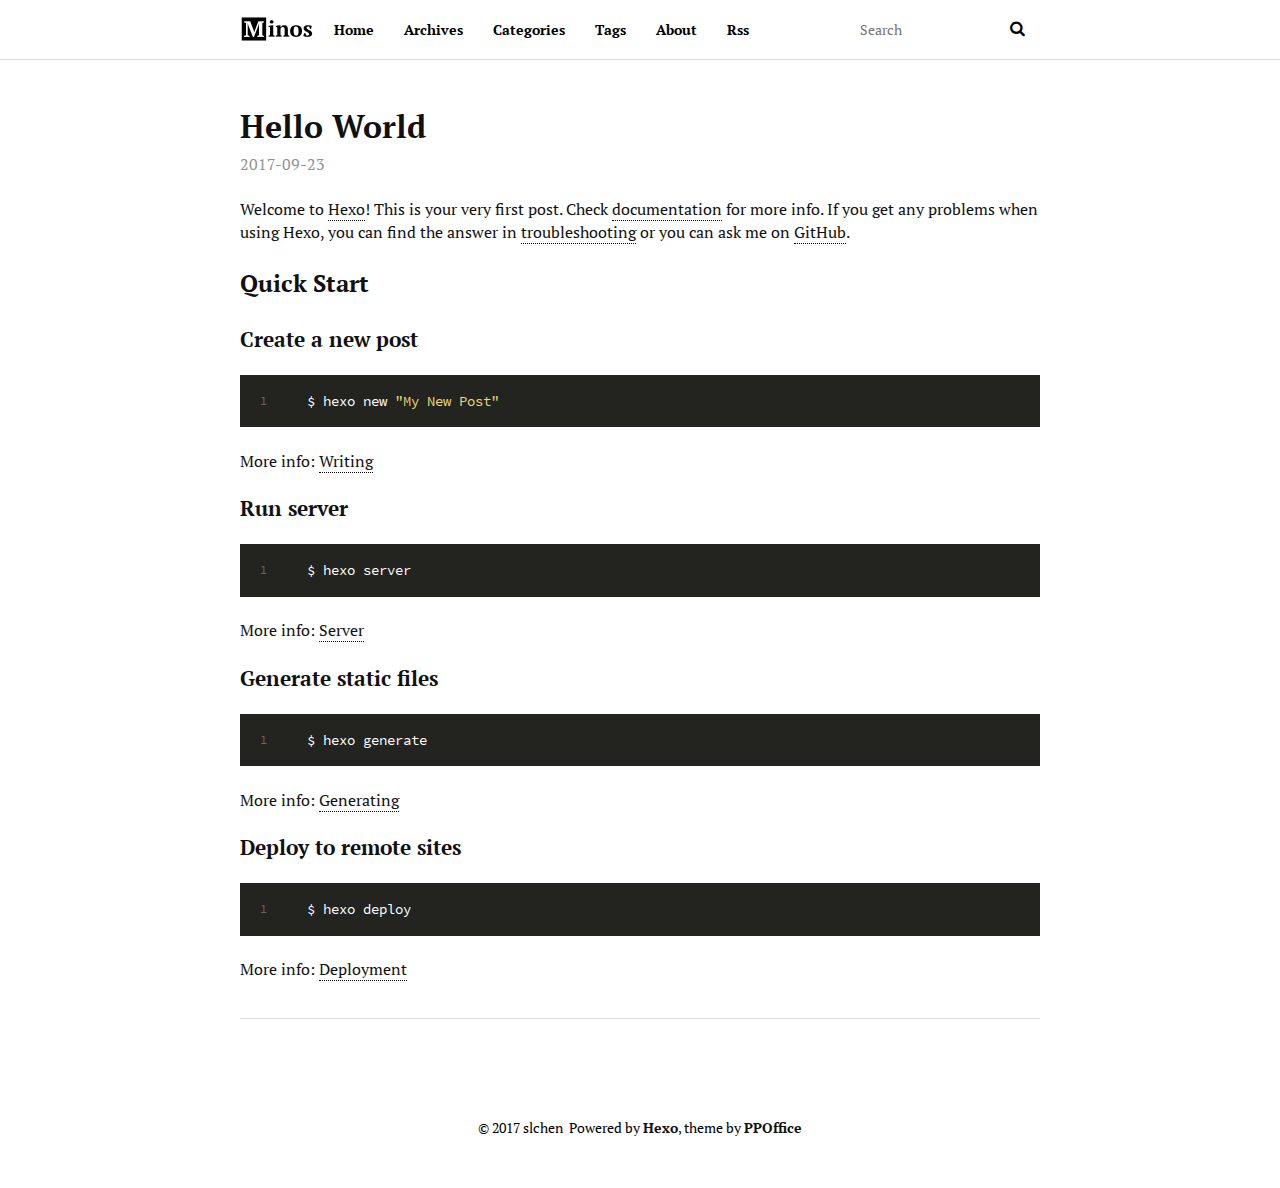
==== index.html @ b6ecbddf "Site updated: 2017-09-23 05:33:54" ====
<!DOCTYPE html>
<html>
<head>
  <meta charset="utf-8">
  
  <title>slchen&#39;s blog</title>
  <meta name="viewport" content="width=device-width, initial-scale=1, maximum-scale=1">
  <meta name="description" content="Wrtie something down">
<meta property="og:type" content="website">
<meta property="og:title" content="slchen&#39;s blog">
<meta property="og:url" content="http://yoursite.com/index.html">
<meta property="og:site_name" content="slchen&#39;s blog">
<meta property="og:description" content="Wrtie something down">
<meta property="og:locale" content="zh-TW">
<meta name="twitter:card" content="summary">
<meta name="twitter:title" content="slchen&#39;s blog">
<meta name="twitter:description" content="Wrtie something down">
  
  
    <link rel="icon" href="/favicon.png">
  
  <link href="/webfonts/ptserif/main.css" rel='stylesheet' type='text/css'>
  <link href="/webfonts/source-code-pro/main.css" rel="stylesheet" type="text/css">
  <link rel="stylesheet" href="/css/style.css">
  

</head>

<body>
  <div id="container">
    <header id="header">
  <div id="header-outer" class="outer">
    <div id="header-inner" class="inner">
      <a id="main-nav-toggle" class="nav-icon" href="javascript:;"></a>
      <a id="logo" class="logo" href="/"></a>
      <nav id="main-nav">
        
          <a class="main-nav-link" href="/">Home</a>
        
          <a class="main-nav-link" href="/archives">Archives</a>
        
          <a class="main-nav-link" href="/categories">Categories</a>
        
          <a class="main-nav-link" href="/tags">Tags</a>
        
          <a class="main-nav-link" href="/about">About</a>
        
          <a class="main-nav-link" href="/atom.xml">Rss</a>
        
      </nav>
      <nav id="sub-nav">
        <div id="search-form-wrap">
          <form action="//google.com/search" method="get" accept-charset="UTF-8" class="search-form"><input type="search" name="q" class="search-form-input" placeholder="Search"><button type="submit" class="search-form-submit">&#xF002;</button><input type="hidden" name="sitesearch" value="http://yoursite.com"></form>
        </div>
      </nav>
    </div>
  </div>
</header>
    <section id="main" class="outer">
      <article id="post-hello-world" class="article article-type-post" itemscope itemprop="blogPost">
  <div class="article-inner">
    
    
      <header class="article-header">
        
  
    <h1 itemprop="name">
      <a class="article-title" href="/2017/09/23/hello-world/">Hello World</a>
    </h1>
  

      </header>
    
    <div class="article-meta">
      <a href="/2017/09/23/hello-world/" class="article-date">
  <time datetime="2017-09-22T20:17:20.000Z" itemprop="datePublished">2017-09-23</time>
</a>
      
      
    </div>
    <div class="article-entry" itemprop="articleBody">
      
        <p>Welcome to <a href="https://hexo.io/" target="_blank" rel="external">Hexo</a>! This is your very first post. Check <a href="https://hexo.io/docs/" target="_blank" rel="external">documentation</a> for more info. If you get any problems when using Hexo, you can find the answer in <a href="https://hexo.io/docs/troubleshooting.html" target="_blank" rel="external">troubleshooting</a> or you can ask me on <a href="https://github.com/hexojs/hexo/issues" target="_blank" rel="external">GitHub</a>.</p>
<h2 id="Quick-Start"><a href="#Quick-Start" class="headerlink" title="Quick Start"></a>Quick Start</h2><h3 id="Create-a-new-post"><a href="#Create-a-new-post" class="headerlink" title="Create a new post"></a>Create a new post</h3><figure class="highlight bash"><table><tr><td class="gutter"><pre><div class="line">1</div></pre></td><td class="code"><pre><div class="line">$ hexo new <span class="string">"My New Post"</span></div></pre></td></tr></table></figure>
<p>More info: <a href="https://hexo.io/docs/writing.html" target="_blank" rel="external">Writing</a></p>
<h3 id="Run-server"><a href="#Run-server" class="headerlink" title="Run server"></a>Run server</h3><figure class="highlight bash"><table><tr><td class="gutter"><pre><div class="line">1</div></pre></td><td class="code"><pre><div class="line">$ hexo server</div></pre></td></tr></table></figure>
<p>More info: <a href="https://hexo.io/docs/server.html" target="_blank" rel="external">Server</a></p>
<h3 id="Generate-static-files"><a href="#Generate-static-files" class="headerlink" title="Generate static files"></a>Generate static files</h3><figure class="highlight bash"><table><tr><td class="gutter"><pre><div class="line">1</div></pre></td><td class="code"><pre><div class="line">$ hexo generate</div></pre></td></tr></table></figure>
<p>More info: <a href="https://hexo.io/docs/generating.html" target="_blank" rel="external">Generating</a></p>
<h3 id="Deploy-to-remote-sites"><a href="#Deploy-to-remote-sites" class="headerlink" title="Deploy to remote sites"></a>Deploy to remote sites</h3><figure class="highlight bash"><table><tr><td class="gutter"><pre><div class="line">1</div></pre></td><td class="code"><pre><div class="line">$ hexo deploy</div></pre></td></tr></table></figure>
<p>More info: <a href="https://hexo.io/docs/deployment.html" target="_blank" rel="external">Deployment</a></p>

      
    </div>
    
    
  </div>
  
</article>








    </section>
    <footer id="footer">
  
  <div class="outer">
    <div id="footer-info" class="inner">
      &copy; 2017 slchen&nbsp;
      Powered by <a href="http://hexo.io/" target="_blank">Hexo</a>, theme by <a href="http://github.com/ppoffice">PPOffice</a>
    </div>
  </div>
</footer>
    

<script src="/js/jquery.min.js"></script>


  <link rel="stylesheet" href="/fancybox/jquery.fancybox.css">
  <script src="/fancybox/jquery.fancybox.pack.js"></script>


<script src="/js/script.js"></script>
  </div>
</body>
</html>
---- webfonts/ptserif/main.css ----
/* cyrillic-ext */
@font-face {
  font-family: 'PT Serif';
  font-style: normal;
  font-weight: 400;
  src: local('PT Serif'), local('PTSerif-Regular'), url(fonts/5hX15RUpPERmeybVlLQEWBTbgVql8nDJpwnrE27mub0.woff2) format('woff2');
  unicode-range: U+0460-052F, U+20B4, U+2DE0-2DFF, U+A640-A69F;
}
/* cyrillic */
@font-face {
  font-family: 'PT Serif';
  font-style: normal;
  font-weight: 400;
  src: local('PT Serif'), local('PTSerif-Regular'), url(fonts/fU0HAfLiPHGlZhZpY6M7dBTbgVql8nDJpwnrE27mub0.woff2) format('woff2');
  unicode-range: U+0400-045F, U+0490-0491, U+04B0-04B1, U+2116;
}
/* latin-ext */
@font-face {
  font-family: 'PT Serif';
  font-style: normal;
  font-weight: 400;
  src: local('PT Serif'), local('PTSerif-Regular'), url(fonts/CPRt--GVMETgA6YEaoGitxTbgVql8nDJpwnrE27mub0.woff2) format('woff2');
  unicode-range: U+0100-024F, U+1E00-1EFF, U+20A0-20AB, U+20AD-20CF, U+2C60-2C7F, U+A720-A7FF;
}
/* latin */
@font-face {
  font-family: 'PT Serif';
  font-style: normal;
  font-weight: 400;
  src: local('PT Serif'), local('PTSerif-Regular'), url(fonts/I-OtoJZa3TeyH6D9oli3ifesZW2xOQ-xsNqO47m55DA.woff2) format('woff2');
  unicode-range: U+0000-00FF, U+0131, U+0152-0153, U+02C6, U+02DA, U+02DC, U+2000-206F, U+2074, U+20AC, U+2212, U+2215, U+E0FF, U+EFFD, U+F000;
}
/* cyrillic-ext */
@font-face {
  font-family: 'PT Serif';
  font-style: normal;
  font-weight: 700;
  src: local('PT Serif Bold'), local('PTSerif-Bold'), url(fonts/QABk9IxT-LFTJ_dQzv7xpDTOQ_MqJVwkKsUn0wKzc2I.woff2) format('woff2');
  unicode-range: U+0460-052F, U+20B4, U+2DE0-2DFF, U+A640-A69F;
}
/* cyrillic */
@font-face {
  font-family: 'PT Serif';
  font-style: normal;
  font-weight: 700;
  src: local('PT Serif Bold'), local('PTSerif-Bold'), url(fonts/QABk9IxT-LFTJ_dQzv7xpDUj_cnvWIuuBMVgbX098Mw.woff2) format('woff2');
  unicode-range: U+0400-045F, U+0490-0491, U+04B0-04B1, U+2116;
}
/* latin-ext */
@font-face {
  font-family: 'PT Serif';
  font-style: normal;
  font-weight: 700;
  src: local('PT Serif Bold'), local('PTSerif-Bold'), url(fonts/QABk9IxT-LFTJ_dQzv7xpCYE0-AqJ3nfInTTiDXDjU4.woff2) format('woff2');
  unicode-range: U+0100-024F, U+1E00-1EFF, U+20A0-20AB, U+20AD-20CF, U+2C60-2C7F, U+A720-A7FF;
}
/* latin */
@font-face {
  font-family: 'PT Serif';
  font-style: normal;
  font-weight: 700;
  src: local('PT Serif Bold'), local('PTSerif-Bold'), url(fonts/QABk9IxT-LFTJ_dQzv7xpI4P5ICox8Kq3LLUNMylGO4.woff2) format('woff2');
  unicode-range: U+0000-00FF, U+0131, U+0152-0153, U+02C6, U+02DA, U+02DC, U+2000-206F, U+2074, U+20AC, U+2212, U+2215, U+E0FF, U+EFFD, U+F000;
}
/* cyrillic-ext */
@font-face {
  font-family: 'PT Serif';
  font-style: italic;
  font-weight: 400;
  src: local('PT Serif Italic'), local('PTSerif-Italic'), url(fonts/O_WhD9hODL16N4KLHLX7xSEAvth_LlrfE80CYdSH47w.woff2) format('woff2');
  unicode-range: U+0460-052F, U+20B4, U+2DE0-2DFF, U+A640-A69F;
}
/* cyrillic */
@font-face {
  font-family: 'PT Serif';
  font-style: italic;
  font-weight: 400;
  src: local('PT Serif Italic'), local('PTSerif-Italic'), url(fonts/3Nwg9VzlwLXPq3fNKwVRMCEAvth_LlrfE80CYdSH47w.woff2) format('woff2');
  unicode-range: U+0400-045F, U+0490-0491, U+04B0-04B1, U+2116;
}
/* latin-ext */
@font-face {
  font-family: 'PT Serif';
  font-style: italic;
  font-weight: 400;
  src: local('PT Serif Italic'), local('PTSerif-Italic'), url(fonts/b31S45a_TNgaBApZhTgE6CEAvth_LlrfE80CYdSH47w.woff2) format('woff2');
  unicode-range: U+0100-024F, U+1E00-1EFF, U+20A0-20AB, U+20AD-20CF, U+2C60-2C7F, U+A720-A7FF;
}
/* latin */
@font-face {
  font-family: 'PT Serif';
  font-style: italic;
  font-weight: 400;
  src: local('PT Serif Italic'), local('PTSerif-Italic'), url(fonts/03aPdn7fFF3H6ngCgAlQzPk_vArhqVIZ0nv9q090hN8.woff2) format('woff2');
  unicode-range: U+0000-00FF, U+0131, U+0152-0153, U+02C6, U+02DA, U+02DC, U+2000-206F, U+2074, U+20AC, U+2212, U+2215, U+E0FF, U+EFFD, U+F000;
}
---- webfonts/source-code-pro/main.css ----
/* latin-ext */
@font-face {
  font-family: 'Source Code Pro';
  font-style: normal;
  font-weight: 400;
  src: local('Source Code Pro'), local('SourceCodePro-Regular'), url(fonts/mrl8jkM18OlOQN8JLgasDy2Q8seG17bfDXYR_jUsrzg.woff2) format('woff2');
  unicode-range: U+0100-024F, U+1E00-1EFF, U+20A0-20AB, U+20AD-20CF, U+2C60-2C7F, U+A720-A7FF;
}
/* latin */
@font-face {
  font-family: 'Source Code Pro';
  font-style: normal;
  font-weight: 400;
  src: local('Source Code Pro'), local('SourceCodePro-Regular'), url(fonts/mrl8jkM18OlOQN8JLgasD9V_2ngZ8dMf8fLgjYEouxg.woff2) format('woff2');
  unicode-range: U+0000-00FF, U+0131, U+0152-0153, U+02C6, U+02DA, U+02DC, U+2000-206F, U+2074, U+20AC, U+2212, U+2215, U+E0FF, U+EFFD, U+F000;
}
---- css/style.css ----
html,
body,
div,
span,
applet,
object,
iframe,
h1,
h2,
h3,
h4,
h5,
h6,
p,
blockquote,
pre,
a,
abbr,
acronym,
address,
big,
cite,
code,
del,
dfn,
em,
img,
ins,
kbd,
q,
s,
samp,
small,
strike,
strong,
sub,
sup,
tt,
var,
dl,
dt,
dd,
ol,
ul,
li,
fieldset,
form,
label,
legend,
table,
caption,
tbody,
tfoot,
thead,
tr,
th,
td {
  margin: 0;
  padding: 0;
  border: 0;
  outline: 0;
  font-weight: inherit;
  font-style: inherit;
  font-family: inherit;
  font-size: 100%;
  vertical-align: baseline;
}
body {
  line-height: 1;
  color: #000;
  background: #fff;
}
ol,
ul {
  list-style: none;
}
table {
  border-collapse: separate;
  border-spacing: 0;
  vertical-align: middle;
}
caption,
th,
td {
  text-align: left;
  font-weight: normal;
  vertical-align: middle;
}
a img {
  border: none;
}
input,
button {
  margin: 0;
  padding: 0;
  font: 16px 'PT Serif', 'STZhongsong', '华文中宋', 'Microsoft Yahei', serif;
}
input::-moz-focus-inner,
button::-moz-focus-inner {
  border: 0;
  padding: 0;
}
@font-face {
  font-family: FontAwesome;
  font-style: normal;
  font-weight: normal;
  src: url("fonts/fontawesome-webfont.eot?v=#4.0.3");
  src: url("fonts/fontawesome-webfont.eot?#iefix&v=#4.0.3") format("embedded-opentype"), url("fonts/fontawesome-webfont.woff?v=#4.0.3") format("woff"), url("fonts/fontawesome-webfont.ttf?v=#4.0.3") format("truetype"), url("fonts/fontawesome-webfont.svg#fontawesomeregular?v=#4.0.3") format("svg");
}
html,
body,
#container {
  height: 100%;
}
body {
  background: #fff;
  font: 16px 'PT Serif', 'STZhongsong', '华文中宋', 'Microsoft Yahei', serif;
  -webkit-text-size-adjust: 100%;
}
.outer {
  max-width: 800px;
  margin: 0 auto;
}
.outer:before,
.outer:after {
  content: "";
  display: table;
}
.outer:after {
  clear: both;
}
@media screen and (max-width: 839px) {
  .outer {
    padding: 0 20px;
  }
}
.left,
.alignleft {
  float: left;
}
.right,
.alignright {
  float: right;
}
.clear {
  clear: both;
}
#container {
  position: relative;
}
.logo {
  width: 94px;
  height: 57px;
  background-image: url("images/logo.png");
  -webkit-background-size: 74px 28px;
  -moz-background-size: 74px 28px;
  background-size: 74px 28px;
  background-position: left center;
  background-repeat: no-repeat;
}
.logo-text {
  width: auto;
  color: #000;
  font-size: 24px;
  font-weight: 700;
  line-height: 57px;
  margin-right: 25px;
  text-decoration: none;
  background-image: none;
}
.article-meta a,
a.article-title,
.article-entry a,
.article-more-link a,
#comments a,
.archive-year-wrap a,
.archive-category-wrap a,
.archive-tag-wrap a,
.archive-article-title,
#page-nav a,
#footer a,
.article-entry .gist .gist-file .gist-meta a,
.layout-wrap-inner .category-list a,
.tag-cloud a {
  color: #111;
  text-decoration: none;
  border-bottom: 1px dotted transparent;
}
.article-meta a:hover,
a.article-title:hover,
.article-entry a:hover,
.article-more-link a:hover,
#comments a:hover,
.archive-year-wrap a:hover,
.archive-category-wrap a:hover,
.archive-tag-wrap a:hover,
.archive-article-title:hover,
#page-nav a:hover,
#footer a:hover,
.article-entry .gist .gist-file .gist-meta a:hover,
.layout-wrap-inner .category-list a:hover,
.tag-cloud a:hover {
  border-bottom-color: #000;
}
.article-entry a {
  border-bottom: 1px dotted #000;
}
.article-entry h1 {
  font-size: 2em;
}
.article-entry h2 {
  font-size: 1.5em;
}
.article-entry h3 {
  font-size: 1.3em;
}
.article-entry h4 {
  font-size: 1.2em;
}
.article-entry h5 {
  font-size: 1em;
}
.article-entry h6 {
  font-size: 1em;
  color: #939393;
}
.article-entry hr {
  border: 1px dashed #ddd;
}
.article-entry strong {
  font-weight: bold;
}
.article-entry em,
.article-entry cite {
  font-style: italic;
}
.article-entry sup,
.article-entry sub {
  font-size: 0.75em;
  line-height: 0;
  position: relative;
  vertical-align: baseline;
}
.article-entry sup {
  top: -0.5em;
}
.article-entry sub {
  bottom: -0.2em;
}
.article-entry small {
  font-size: 0.85em;
}
.article-entry acronym,
.article-entry abbr {
  border-bottom: 1px dotted;
}
.article-entry ul,
.article-entry ol,
.article-entry dl {
  margin: 0 20px;
  line-height: 1.4em;
}
.article-entry ul ul,
.article-entry ol ul,
.article-entry ul ol,
.article-entry ol ol {
  margin-top: 0;
  margin-bottom: 0;
}
.article-entry ul {
  list-style: disc;
}
.article-entry ol {
  list-style: decimal;
}
.article-entry dt {
  font-weight: bold;
}
#header {
  font-size: 14px;
  position: relative;
  border-bottom: 1px solid #ddd;
}
#header.mobile-on #main-nav,
#header.mobile-on #sub-nav {
  display: block;
}
#header-outer {
  height: 100%;
  position: relative;
}
#header-inner {
  position: relative;
  overflow: hidden;
}
#main-nav {
  float: left;
  margin-left: -15px;
}
.main-nav-link,
#main-nav-toggle,
.search-form-submit {
  float: left;
  color: #000;
  text-decoration: none;
  -webkit-transition: opacity 0.2s;
  -moz-transition: opacity 0.2s;
  -ms-transition: opacity 0.2s;
  transition: opacity 0.2s;
  display: block;
  padding: 20px 15px;
}
.main-nav-link {
  font-weight: 600;
}
@media screen and (max-width: 839px) {
  .main-nav-link {
    float: none;
    text-align: center;
  }
}
#main-nav-toggle {
  display: none;
  font-size: 16px;
  margin-left: -15px;
  font-family: FontAwesome;
}
#main-nav-toggle:before {
  content: "\f0c9";
}
@media screen and (max-width: 839px) {
  #main-nav-toggle {
    display: block;
  }
}
#logo {
  float: left;
}
@media screen and (max-width: 839px) {
  #logo {
    float: none;
    margin: 0 auto;
    display: block;
    background-position: center;
  }
}
#sub-nav {
  float: right;
}
@media screen and (max-width: 839px) {
  #main-nav,
  #sub-nav {
    display: none;
    float: none;
  }
}
#search-form-wrap {
  top: 15px;
  padding: 20px 15px;
}
@media screen and (max-width: 839px) {
  #search-form-wrap {
    text-align: center;
  }
}
.search-form:before,
.search-form:after {
  content: "";
  display: table;
}
.search-form:after {
  clear: both;
}
@media screen and (max-width: 839px) {
  .search-form {
    display: inline-block;
  }
}
.search-form-input {
  width: 150px;
  border: none;
  float: left;
  font-size: 14px;
  background: none;
  color: #111;
  outline: none;
}
.search-form-input::-webkit-search-results-decoration,
.search-form-input::-webkit-search-cancel-button {
  -webkit-appearance: none;
}
.search-form-submit {
  float: left;
  padding: 0;
  font-family: FontAwesome;
  border: none;
  background: none;
  cursor: pointer;
}
.article {
  margin: 50px 0;
  border-bottom: 1px solid #ddd;
}
.article-inner {
  margin-bottom: 15px;
  overflow: hidden;
}
.article-meta:before,
.article-meta:after {
  content: "";
  display: table;
}
.article-meta:after {
  clear: both;
}
.article-meta a {
  color: #939393;
}
.article-date {
  float: left;
}
.article-category {
  float: left;
  margin-left: 8px;
  color: #939393;
}
.article-category:before {
  content: "\2022";
}
.article-category span {
  margin-left: 8px;
}
.article-category-link {
  margin-left: 8px;
}
.article-comment-link-wrap {
  float: left;
  margin-left: 8px;
  color: #939393;
}
.article-comment-link-wrap:before {
  content: "\2022";
}
.article-comment-link {
  margin-left: 8px;
}
.article-header {
  margin-bottom: 10px;
}
.article-title {
  font-size: 2em;
  font-weight: 700;
  line-height: 1em;
}
.article-entry {
  color: #111;
  padding: 0;
}
.article-entry:before,
.article-entry:after {
  content: "";
  display: table;
}
.article-entry:after {
  clear: both;
}
.article-entry p,
.article-entry table {
  line-height: 1.4em;
  margin: 1.4em 0;
}
.article-entry h1,
.article-entry h2,
.article-entry h3,
.article-entry h4,
.article-entry h5,
.article-entry h6 {
  font-weight: 600;
  line-height: 1.4em;
  margin: 1em 0;
}
.article-entry ul,
.article-entry ol,
.article-entry dl {
  margin-top: 1.4em;
  margin-bottom: 1.4em;
}
.article-entry img,
.article-entry video {
  max-width: 100%;
  height: auto;
  display: block;
  margin: auto;
}
.article-entry iframe {
  border: none;
}
.article-entry table {
  width: 100%;
  border-collapse: collapse;
  border-spacing: 0;
}
.article-entry th {
  font-weight: 600;
  border-bottom: 3px solid #ddd;
  padding-bottom: 0.5em;
}
.article-entry td {
  border-bottom: 1px solid #ddd;
  padding: 10px 0;
}
.article-entry blockquote {
  font-family: 'PT Serif', 'STZhongsong', '华文中宋', 'Microsoft Yahei', serif;
  font-size: 1.4em;
  margin: 1.4em 20px;
  text-align: center;
}
.article-entry blockquote footer {
  font-size: 16px;
  margin: 1.4em 0;
  font-family: font-sans;
}
.article-entry blockquote footer cite:before {
  content: "—";
  padding: 0 0.5em;
}
.article-entry .pullquote {
  text-align: left;
  width: 45%;
  margin: 0;
}
.article-entry .pullquote.left {
  margin-left: 0.5em;
  margin-right: 1em;
}
.article-entry .pullquote.right {
  margin-right: 0.5em;
  margin-left: 1em;
}
.article-entry .caption {
  color: #939393;
  display: block;
  font-size: 0.9em;
  margin-top: 0.5em;
  position: relative;
  text-align: center;
}
.article-entry .video-container {
  position: relative;
  padding-top: 56.25%;
  height: 0;
  overflow: hidden;
}
.article-entry .video-container iframe,
.article-entry .video-container object,
.article-entry .video-container embed {
  position: absolute;
  top: 0;
  left: 0;
  width: 100%;
  height: 100%;
  margin-top: 0;
}
.article-more-link a {
  color: #939393;
  border-bottom-color: #939393;
}
.article-footer {
  font-size: 0.85em;
  padding: 1.4em 0;
  line-height: 1.4em;
  margin: 0;
}
.article-footer:before,
.article-footer:after {
  content: "";
  display: table;
}
.article-footer:after {
  clear: both;
}
.article-footer a {
  color: #939393;
  text-decoration: none;
}
.article-footer a:hover {
  color: #111;
}
.article-tag-list-item {
  float: left;
  margin-right: 10px;
}
.article-tag-list-link:before {
  content: "#";
}
#article-nav {
  position: relative;
  margin: 20px 0;
}
#article-nav:before,
#article-nav:after {
  content: "";
  display: table;
}
#article-nav:after {
  clear: both;
}
.article-nav-link-wrap {
  text-decoration: none;
  text-shadow: 0 1px #fff;
  color: #939393;
  -webkit-box-sizing: border-box;
  -moz-box-sizing: border-box;
  box-sizing: border-box;
  text-align: center;
  display: block;
}
.article-nav-link-wrap:hover {
  color: #111;
}
@media screen and (min-width: 840px) {
  .article-nav-link-wrap {
    width: 50%;
    margin-top: 0;
    margin-top: 50px;
  }
}
#article-nav-newer {
  float: left;
  text-align: left;
}
#article-nav-older {
  float: right;
  text-align: right;
}
.article-nav-caption {
  text-transform: uppercase;
  letter-spacing: 2px;
  color: #ddd;
  line-height: 1em;
  font-weight: 600;
}
#article-nav-newer .article-nav-caption {
  margin-right: -2px;
}
.article-nav-title {
  font-size: 0.85em;
  line-height: 1.4em;
  margin-top: 0.5em;
}
.article-gallery {
  background: #000;
  position: relative;
}
.article-gallery-photos {
  position: relative;
  overflow: hidden;
}
.article-gallery-img {
  display: none;
  max-width: 100%;
}
.article-gallery-img:first-child {
  display: block;
}
.article-gallery-img.loaded {
  position: absolute;
  display: block;
}
.article-gallery-img img {
  display: block;
  max-width: 100%;
  margin: 0 auto;
}
.article-toc {
  display: none;
  position: fixed;
  left: 50%;
  top: 110px;
  font-size: 0.9em;
  width: 260px;
  margin-left: 400px;
  padding-left: 20px;
  overflow-y: auto;
  line-height: 1.4em;
  max-height: 40.32em;
}
.article-toc h3 {
  font-weight: bold;
  margin-left: 20px;
}
.article-toc .toc-item {
  list-style: none;
  margin-left: 20px;
}
.article-toc .toc-item a {
  color: #000;
  text-decoration: none;
}
@media screen and (min-width: 1400px) {
  .article-toc {
    display: block;
  }
}
#comments {
  margin: 50px 0;
}
.archives-wrap {
  margin: 50px 0;
}
.archives:before,
.archives:after {
  content: "";
  display: table;
}
.archives:after {
  clear: both;
}
.archive-year-wrap,
.archive-category-wrap,
.archive-tag-wrap {
  font-size: 1.4em;
  margin-bottom: 1em;
}
.archives {
  margin-left: 5px;
  border-left: 1px solid #ddd;
}
.archive-article-inner {
  padding: 10px 10px 10px 12px;
  margin: 15px 0 15px -2px;
  border-left: 3px solid transparent;
}
.archive-article-inner:hover {
  border-left-color: #000;
}
.archive-article-footer {
  margin-top: 1em;
}
.archive-article-date {
  color: #939393;
  text-decoration: none;
  font-size: 0.85em;
  line-height: 1em;
  margin-bottom: 0.5em;
  display: block;
}
#page-nav {
  margin: 50px auto;
  text-align: center;
  overflow: hidden;
}
#page-nav:before,
#page-nav:after {
  content: "";
  display: table;
}
#page-nav:after {
  clear: both;
}
#page-nav a,
#page-nav span {
  width: 36px;
  height: 36px;
  margin: 0 5px;
  line-height: 36px;
  text-align: center;
}
#page-nav a.prev,
#page-nav a.next {
  margin: 0;
  width: auto;
}
#page-nav .prev {
  float: left;
}
#page-nav .next {
  float: right;
}
#page-nav .page-number {
  display: inline-block;
}
@media screen and (max-width: 839px) {
  #page-nav .page-number {
    display: none;
  }
}
#page-nav .current {
  color: #fff;
  border-radius: 18px;
  background-color: #000;
}
#page-nav .space {
  color: #ddd;
}
#footer {
  padding: 50px 0;
  text-align: center;
}
#footer a {
  font-weight: 600;
}
#footer-info {
  line-height: 1.4em;
  font-size: 0.85em;
}
.article-entry pre,
.article-entry .highlight {
  margin: 0;
  font-size: 14px;
  background: #23241f;
  padding: 15px 0;
  overflow: auto;
  color: #fff;
  line-height: 22.4px;
}
.article-entry .highlight .gutter pre,
.article-entry .gist .gist-file .gist-data .line-numbers {
  color: #666;
  font-size: 0.85em;
}
.article-entry pre,
.article-entry code {
  font-family: "Source Code Pro", Consolas, Monaco, Menlo, Consolas, monospace, '华文中宋';
}
.article-entry code {
  background: #f2f2f2;
  padding: 0 0.3em;
}
.article-entry pre {
  padding: 20px;
}
.article-entry pre code {
  background: none;
  text-shadow: none;
  padding: 0;
}
.article-entry pre .highlight {
  padding: 0;
}
.article-entry .highlight pre {
  border: none;
  margin: 0;
  padding: 0 20px;
}
.article-entry .highlight table {
  margin: 0;
  width: auto;
}
.article-entry .highlight td {
  border: none;
  padding: 0;
}
.article-entry .highlight figcaption {
  font-size: 0.85em;
  color: highlight-comment;
  line-height: 1em;
  margin-bottom: 1em;
}
.article-entry .highlight figcaption:before,
.article-entry .highlight figcaption:after {
  content: "";
  display: table;
}
.article-entry .highlight figcaption:after {
  clear: both;
}
.article-entry .highlight figcaption a {
  float: right;
}
.article-entry .highlight .gutter pre {
  text-align: right;
}
.article-entry .highlight .line {
  height: 22.4px;
}
.article-entry .gist {
  margin: 0;
  padding: 15px 0;
}
.article-entry .gist .gist-file {
  border: none;
  font-family: "Source Code Pro", Consolas, Monaco, Menlo, Consolas, monospace, '华文中宋';
  margin: 0;
}
.article-entry .gist .gist-file .gist-data {
  background: none;
  border: none;
}
.article-entry .gist .gist-file .gist-data .line-numbers {
  background: none;
  border: none;
  padding: 0 20px 0 0;
}
.article-entry .gist .gist-file .gist-data .line-data {
  padding: 0 !important;
}
.article-entry .gist .gist-file .highlight {
  margin: 0;
  padding: 0;
  border: none;
}
.article-entry .gist .gist-file .gist-meta {
  background: highlight-background;
  color: highlight-comment;
  font: 0.85em font-sans;
  text-shadow: 0 0;
  padding: 0;
  margin-top: 1em;
}
.article-entry .gist .gist-file .gist-meta a {
  font-weight: normal;
}
.article-entry .gist .gist-file .gist-meta a:hover {
  text-decoration: underline;
}
pre .tag,
pre .css .rules,
pre .css .value,
pre .css .function,
pre .preprocessor,
pre .pragma {
  color: #f8f8f2;
}
pre .strongemphasis,
pre .strong,
pre .emphasis {
  color: #a8a8a2;
}
pre .bullet,
pre .blockquote,
pre .horizontal_rule,
pre .number,
pre .regexp,
pre .alias .keyword,
pre .literal,
pre .hexcolor {
  color: #ae81ff;
}
pre .tag .value,
pre .code,
pre .title,
pre .css .class,
pre .class .title:last-child {
  color: #a6e22e;
}
pre .link_url {
  font-size: 80%;
}
pre .strong,
pre .strongemphasis {
  font-weight: bold;
}
pre .emphasis,
pre .strongemphasis,
pre .class .title:last-child {
  font-style: italic;
}
pre .keyword,
pre .function,
pre .change,
pre .winutils,
pre .flow,
pre .nginx .title,
pre .tex .special,
pre .header,
pre .attribute,
pre .symbol,
pre .symbol .string,
pre .tag .title,
pre .value,
pre .alias .keyword:first-child,
pre .css .tag,
pre .css .unit,
pre .css .important {
  color: #f92672;
}
pre .function .keyword,
pre .class .keyword:first-child,
pre .constant,
pre .css .attribute {
  color: #66d9ef;
}
pre .variable,
pre .params,
pre .class .title {
  color: #f8f8f2;
}
pre .string,
pre .css .id,
pre .subst,
pre .type,
pre .ruby .class .parent,
pre .built_in,
pre .django .template_tag,
pre .django .variable,
pre .smalltalk .class,
pre .django .filter .argument,
pre .smalltalk .localvars,
pre .smalltalk .array,
pre .attr_selector,
pre .pseudo,
pre .addition,
pre .stream,
pre .envvar,
pre .apache .tag,
pre .apache .cbracket,
pre .tex .command,
pre .prompt,
pre .link_label,
pre .link_url {
  color: #e6db74;
}
pre .comment,
pre .javadoc,
pre .annotation,
pre .decorator,
pre .template_comment,
pre .pi,
pre .doctype,
pre .deletion,
pre .shebang,
pre .apache .sqbracket,
pre .tex .formula {
  color: #75715e;
}
pre .coffeescript .javascript,
pre .javascript .xml,
pre .tex .formula,
pre .xml .javascript,
pre .xml .vbscript,
pre .xml .css,
pre .xml .cdata,
pre .xml .php,
pre .php .xml {
  opacity: 0.5;
}
.layout-wrap {
  margin: 50px 0;
}
.layout-title {
  font-size: 1.4em;
  margin-bottom: 1em;
}
.layout-wrap-inner .category-list,
.layout-wrap-inner .category-list-child {
  line-height: 1.8em;
}
.layout-wrap-inner .category-list:before,
.layout-wrap-inner .category-list-child:before,
.layout-wrap-inner .category-list:after,
.layout-wrap-inner .category-list-child:after {
  content: "";
  display: table;
}
.layout-wrap-inner .category-list:after,
.layout-wrap-inner .category-list-child:after {
  clear: both;
}
.layout-wrap-inner .category-list-child {
  margin-left: 24px;
}
.layout-wrap-inner li:before {
  content: '>';
  float: left;
  padding: 0 16px 0 0;
}
.layout-wrap-inner .category-list-count {
  margin-left: 8px;
  color: #939393;
}
.layout-wrap-inner .category-list-count:before {
  content: '(';
}
.layout-wrap-inner .category-list-count:after {
  content: ')';
}
.tag-cloud a {
  margin-right: 8px;
}
.tag-cloud a:before {
  content: '#';
}
.fancybox-skin {
  padding: 0 !important;
  border-radius: 0;
  font-family: 'PT Serif', 'STZhongsong', '华文中宋', 'Microsoft Yahei', serif;
}
.fancybox-skin .fancybox-title .child {
  background: none;
  font-weight: 400;
  font-size: 16px;
  font-family: 'PT Serif', 'STZhongsong', '华文中宋', 'Microsoft Yahei', serif;
  text-shadow: 1px 3px 3px rgba(0,0,0,0.5);
}
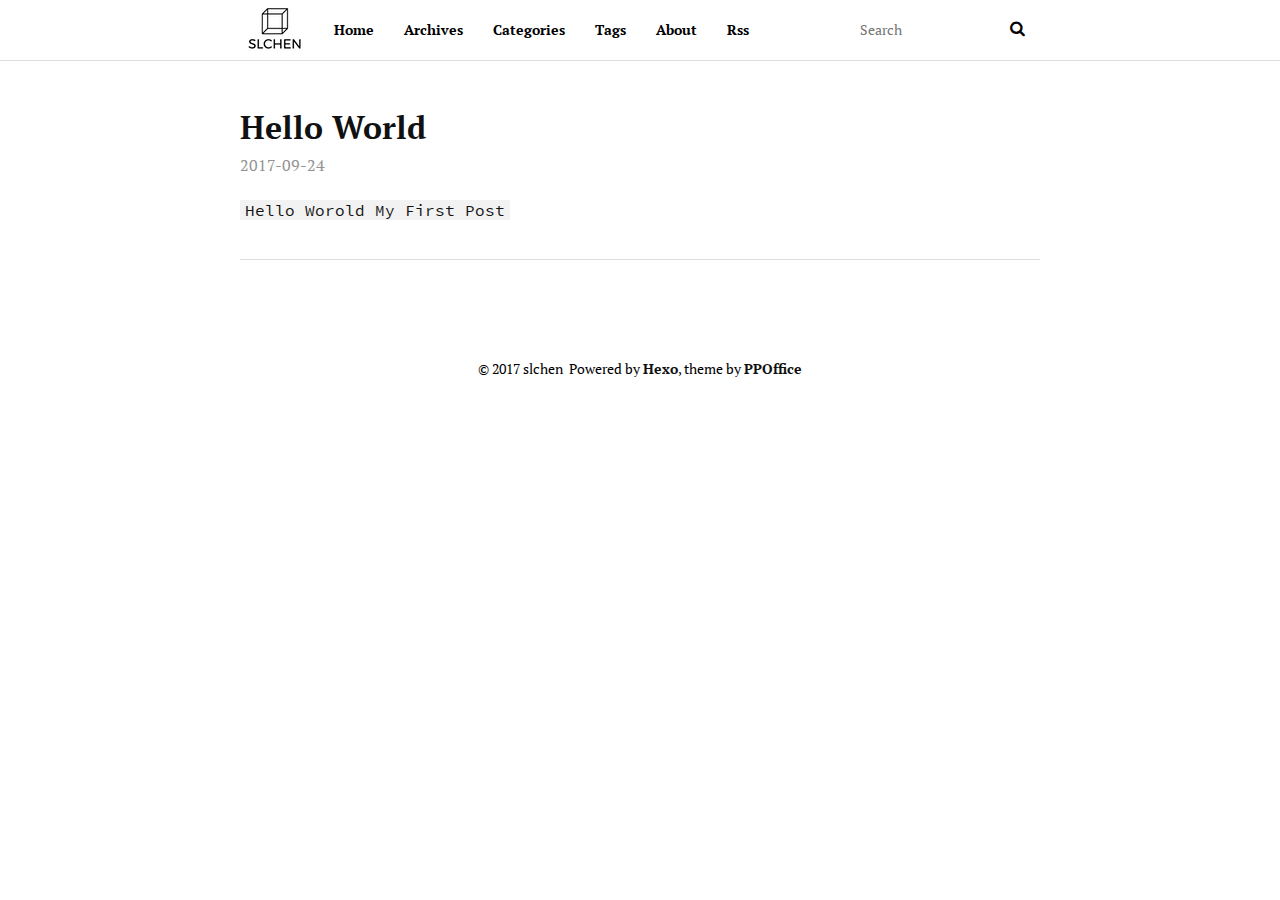
==== commit a9d80437: "Site updated: 2017-09-24 04:33:30" ====
--- a/index.html
+++ b/index.html
@@ -65,30 +65,22 @@
         
   
     <h1 itemprop="name">
-      <a class="article-title" href="/2017/09/23/hello-world/">Hello World</a>
+      <a class="article-title" href="/2017/09/24/hello-world/">Hello World</a>
     </h1>
   
 
       </header>
     
     <div class="article-meta">
-      <a href="/2017/09/23/hello-world/" class="article-date">
-  <time datetime="2017-09-22T20:17:20.000Z" itemprop="datePublished">2017-09-23</time>
+      <a href="/2017/09/24/hello-world/" class="article-date">
+  <time datetime="2017-09-23T20:31:38.000Z" itemprop="datePublished">2017-09-24</time>
 </a>
       
       
     </div>
     <div class="article-entry" itemprop="articleBody">
       
-        <p>Welcome to <a href="https://hexo.io/" target="_blank" rel="external">Hexo</a>! This is your very first post. Check <a href="https://hexo.io/docs/" target="_blank" rel="external">documentation</a> for more info. If you get any problems when using Hexo, you can find the answer in <a href="https://hexo.io/docs/troubleshooting.html" target="_blank" rel="external">troubleshooting</a> or you can ask me on <a href="https://github.com/hexojs/hexo/issues" target="_blank" rel="external">GitHub</a>.</p>
-<h2 id="Quick-Start"><a href="#Quick-Start" class="headerlink" title="Quick Start"></a>Quick Start</h2><h3 id="Create-a-new-post"><a href="#Create-a-new-post" class="headerlink" title="Create a new post"></a>Create a new post</h3><figure class="highlight bash"><table><tr><td class="gutter"><pre><div class="line">1</div></pre></td><td class="code"><pre><div class="line">$ hexo new <span class="string">"My New Post"</span></div></pre></td></tr></table></figure>
-<p>More info: <a href="https://hexo.io/docs/writing.html" target="_blank" rel="external">Writing</a></p>
-<h3 id="Run-server"><a href="#Run-server" class="headerlink" title="Run server"></a>Run server</h3><figure class="highlight bash"><table><tr><td class="gutter"><pre><div class="line">1</div></pre></td><td class="code"><pre><div class="line">$ hexo server</div></pre></td></tr></table></figure>
-<p>More info: <a href="https://hexo.io/docs/server.html" target="_blank" rel="external">Server</a></p>
-<h3 id="Generate-static-files"><a href="#Generate-static-files" class="headerlink" title="Generate static files"></a>Generate static files</h3><figure class="highlight bash"><table><tr><td class="gutter"><pre><div class="line">1</div></pre></td><td class="code"><pre><div class="line">$ hexo generate</div></pre></td></tr></table></figure>
-<p>More info: <a href="https://hexo.io/docs/generating.html" target="_blank" rel="external">Generating</a></p>
-<h3 id="Deploy-to-remote-sites"><a href="#Deploy-to-remote-sites" class="headerlink" title="Deploy to remote sites"></a>Deploy to remote sites</h3><figure class="highlight bash"><table><tr><td class="gutter"><pre><div class="line">1</div></pre></td><td class="code"><pre><div class="line">$ hexo deploy</div></pre></td></tr></table></figure>
-<p>More info: <a href="https://hexo.io/docs/deployment.html" target="_blank" rel="external">Deployment</a></p>
+        <p><code>Hello Worold My First Post</code></p>
 
       
     </div>
--- a/css/style.css
+++ b/css/style.css
@@ -150,11 +150,11 @@
 }
 .logo {
   width: 94px;
-  height: 57px;
+  height: 60px;
   background-image: url("images/logo.png");
-  -webkit-background-size: 74px 28px;
-  -moz-background-size: 74px 28px;
-  background-size: 74px 28px;
+  -webkit-background-size: 70px 60px;
+  -moz-background-size: 70px 60px;
+  background-size: 70px 60px;
   background-position: left center;
   background-repeat: no-repeat;
 }
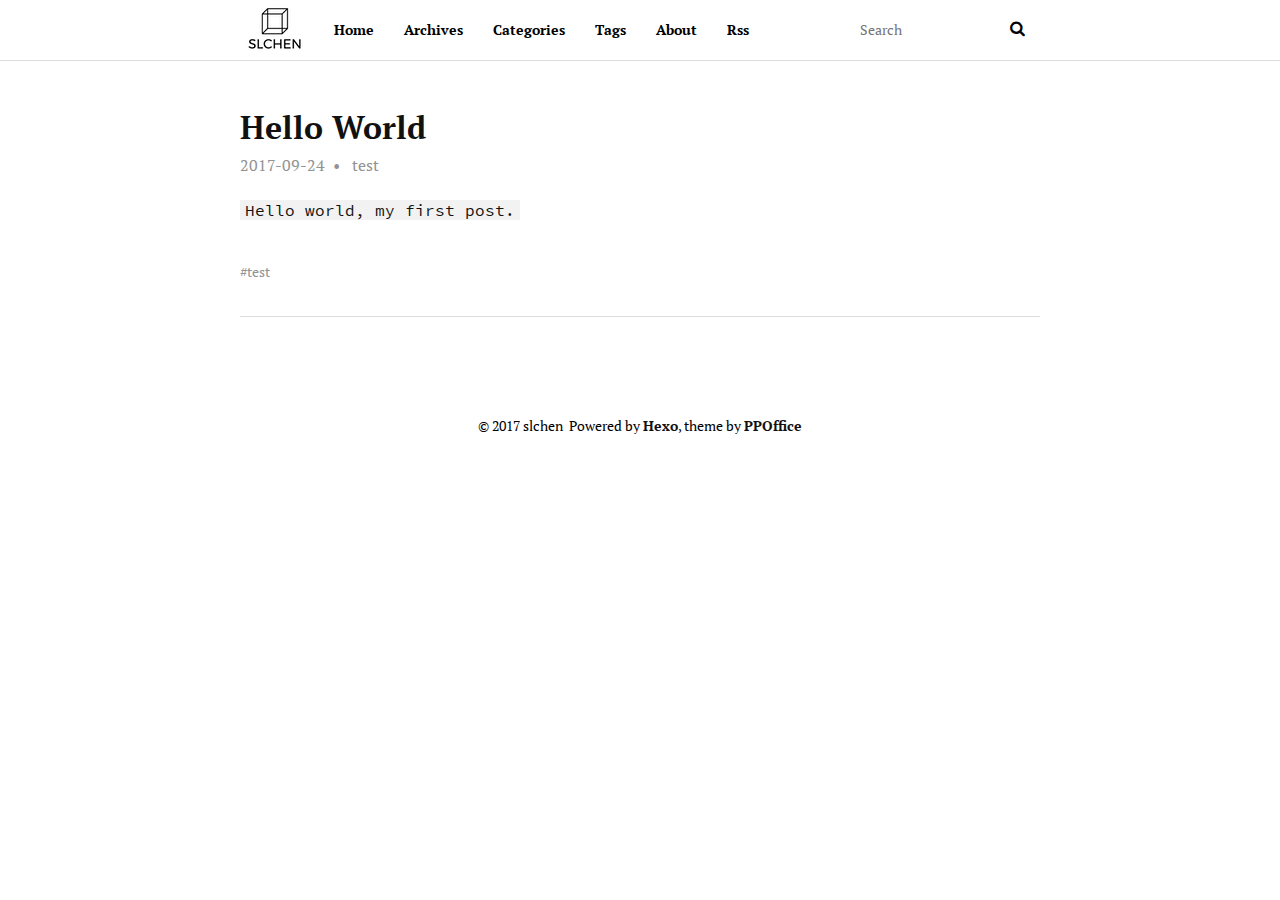
==== commit 1676774c: "Site updated: 2017-09-24 05:06:30" ====
--- a/index.html
+++ b/index.html
@@ -73,18 +73,28 @@
     
     <div class="article-meta">
       <a href="/2017/09/24/hello-world/" class="article-date">
-  <time datetime="2017-09-23T20:31:38.000Z" itemprop="datePublished">2017-09-24</time>
+  <time datetime="2017-09-23T21:06:04.000Z" itemprop="datePublished">2017-09-24</time>
 </a>
       
+  <div class="article-category">
+    <a class="article-category-link" href="/categories/test/">test</a>
+  </div>
+
       
     </div>
     <div class="article-entry" itemprop="articleBody">
       
-        <p><code>Hello Worold My First Post</code></p>
+        <p><code>Hello world, my first post.</code></p>
 
       
     </div>
     
+    
+      <footer class="article-footer">
+        
+  <ul class="article-tag-list"><li class="article-tag-list-item"><a class="article-tag-list-link" href="/tags/test/">test</a></li></ul>
+
+      </footer>
     
   </div>
   
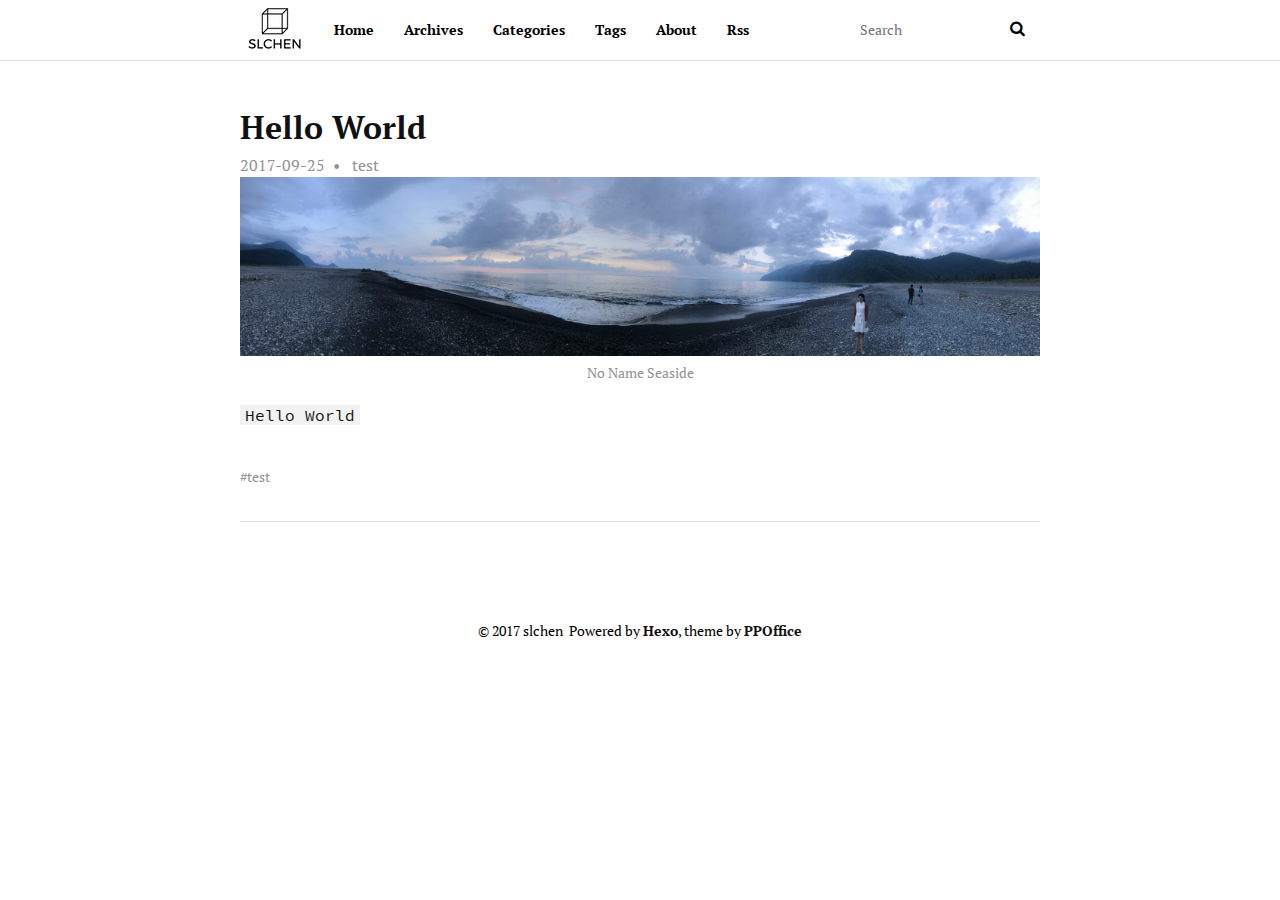
==== commit 16e00dcb: "Site updated: 2017-09-25 06:38:39" ====
--- a/index.html
+++ b/index.html
@@ -8,7 +8,7 @@
   <meta name="description" content="Wrtie something down">
 <meta property="og:type" content="website">
 <meta property="og:title" content="slchen&#39;s blog">
-<meta property="og:url" content="http://yoursite.com/index.html">
+<meta property="og:url" content="https://slchen.github.io/index.html">
 <meta property="og:site_name" content="slchen&#39;s blog">
 <meta property="og:description" content="Wrtie something down">
 <meta property="og:locale" content="zh-TW">
@@ -50,7 +50,7 @@
       </nav>
       <nav id="sub-nav">
         <div id="search-form-wrap">
-          <form action="//google.com/search" method="get" accept-charset="UTF-8" class="search-form"><input type="search" name="q" class="search-form-input" placeholder="Search"><button type="submit" class="search-form-submit">&#xF002;</button><input type="hidden" name="sitesearch" value="http://yoursite.com"></form>
+          <form action="//google.com/search" method="get" accept-charset="UTF-8" class="search-form"><input type="search" name="q" class="search-form-input" placeholder="Search"><button type="submit" class="search-form-submit">&#xF002;</button><input type="hidden" name="sitesearch" value="https://slchen.github.io"></form>
         </div>
       </nav>
     </div>
@@ -65,15 +65,15 @@
         
   
     <h1 itemprop="name">
-      <a class="article-title" href="/2017/09/24/hello-world/">Hello World</a>
+      <a class="article-title" href="/2017/09/25/hello-world/">Hello World</a>
     </h1>
   
 
       </header>
     
     <div class="article-meta">
-      <a href="/2017/09/24/hello-world/" class="article-date">
-  <time datetime="2017-09-23T21:06:04.000Z" itemprop="datePublished">2017-09-24</time>
+      <a href="/2017/09/25/hello-world/" class="article-date">
+  <time datetime="2017-09-24T22:20:38.000Z" itemprop="datePublished">2017-09-25</time>
 </a>
       
   <div class="article-category">
@@ -84,7 +84,8 @@
     </div>
     <div class="article-entry" itemprop="articleBody">
       
-        <p><code>Hello world, my first post.</code></p>
+        <img src="/2017/09/25/hello-world/noname-seaside.jpg" alt="No Name Seaside" title="No Name Seaside">
+<p><code>Hello World</code></p>
 
       
     </div>
